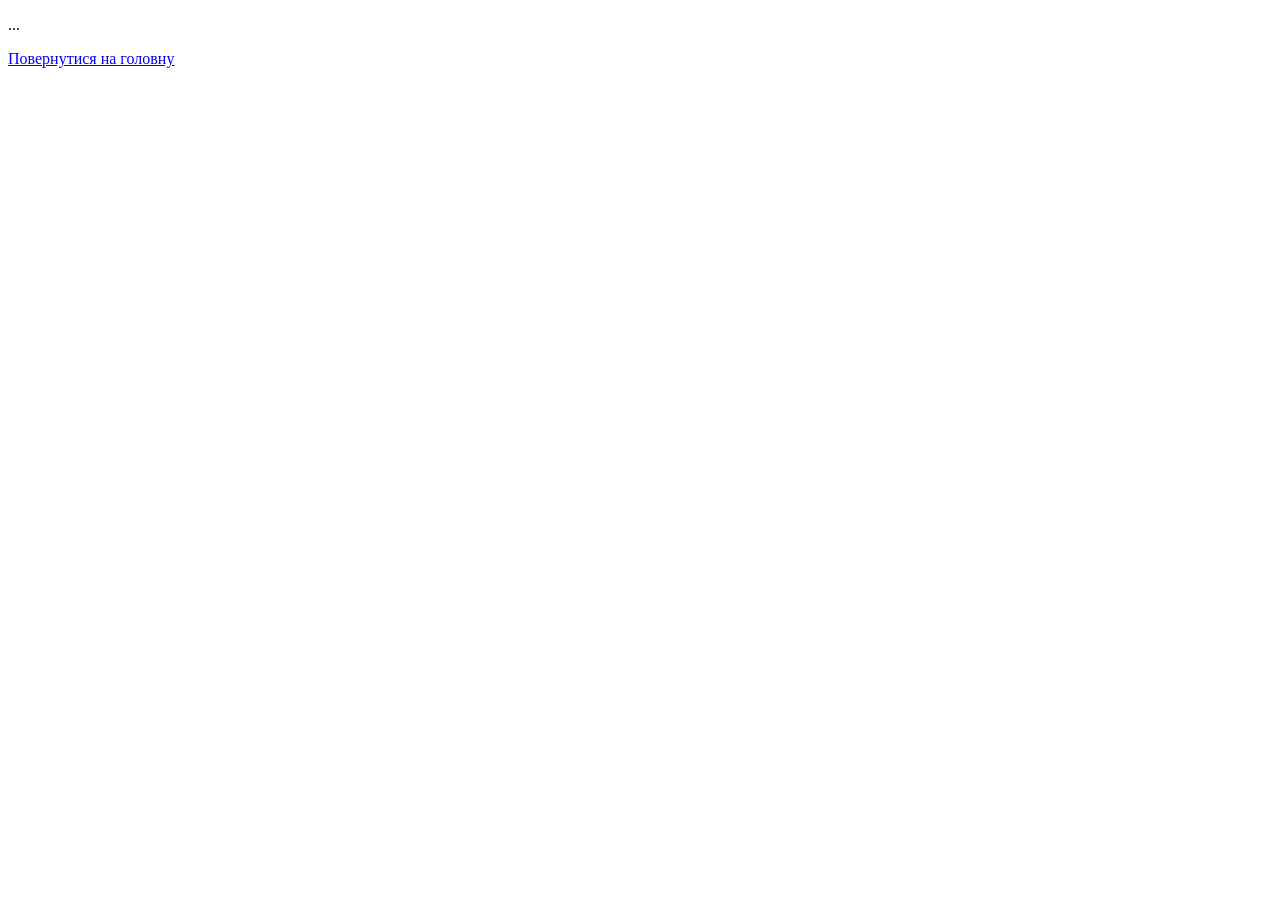
==== cs2.html @ ab808670 "laba 1.0" ====
<!DOCTYPE html>
<html lang="uk">
<head>
    <meta charset="UTF-8">
    <title>CS2</title>
    <meta name="author" content=".lua">
</head>
<body>
    <p>...</p>
    <a href="index.html">Повернутися на головну</a>
</body>
</html>
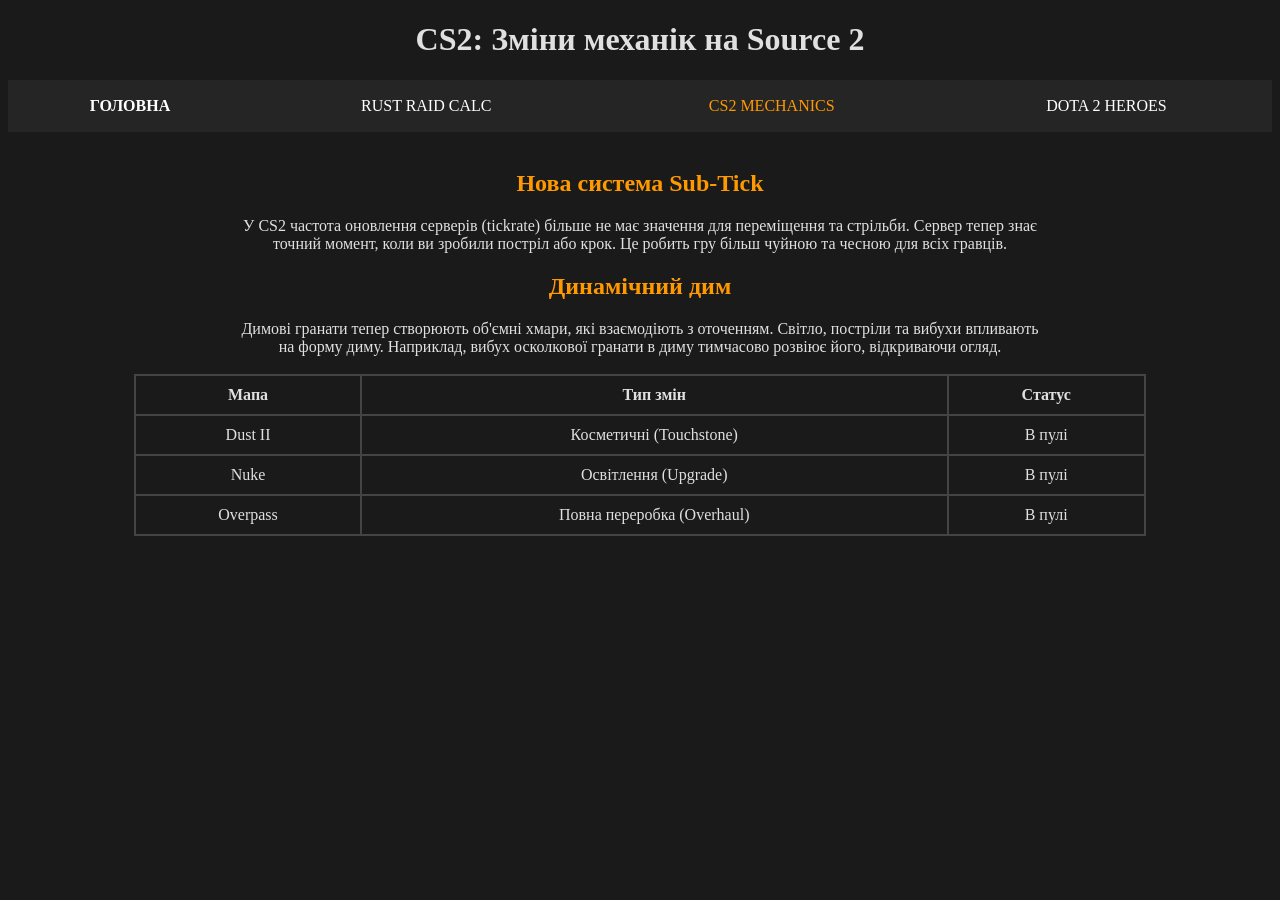
==== commit da394351: "laba_2" ====
--- a/cs2.html
+++ b/cs2.html
@@ -2,11 +2,54 @@
 <html lang="uk">
 <head>
     <meta charset="UTF-8">
-    <title>CS2</title>
-    <meta name="author" content=".lua">
+    <title>CS2 Mechanics</title>
 </head>
-<body>
-    <p>...</p>
-    <a href="index.html">Повернутися на головну</a>
+<body bgcolor="#1a1a1a" text="#e0e0e0" link="#ff9900" vlink="#cc7700" alink="#ff0000">
+
+    <h1 align="center">CS2: Зміни механік на Source 2</h1>
+
+    <table width="100%" border="0" cellpadding="15" bgcolor="#252525">
+        <tr align="center">
+            <td><a href="index.html" style="color: #ffffff; text-decoration: none;"><b>ГОЛОВНА</b></a></td>
+            <td><a href="rust.html" style="color: #ffffff; text-decoration: none;">RUST RAID CALC</a></td>
+            <td><a href="CS2.html" style="color: #ff9900; text-decoration: none;">CS2 MECHANICS</a></td>
+            <td><a href="DOTA 2.html" style="color: #ffffff; text-decoration: none;">DOTA 2 HEROES</a></td>
+        </tr>
+    </table>
+
+    <br>
+
+    <center>
+        <h2><font color="#ff9900">Нова система Sub-Tick</font></h2>
+        <p style="max-width: 800px; margin: 0 auto;">У CS2 частота оновлення серверів (tickrate) більше не має значення для переміщення та стрільби. Сервер тепер знає точний момент, коли ви зробили постріл або крок. Це робить гру більш чуйною та чесною для всіх гравців.</p>
+        
+        <h2><font color="#ff9900">Динамічний дим</font></h2>
+        <p style="max-width: 800px; margin: 0 auto;">Димові гранати тепер створюють об'ємні хмари, які взаємодіють з оточенням. Світло, постріли та вибухи впливають на форму диму. Наприклад, вибух осколкової гранати в диму тимчасово розвіює його, відкриваючи огляд.</p>
+        <br>
+        
+        <table border="1" cellspacing="0" cellpadding="10" width="80%" bordercolor="#444444">
+            <tr bgcolor="#1a1a1a">
+                <th>Мапа</th>
+                <th>Тип змін</th>
+                <th>Статус</th>
+            </tr>
+            <tr align="center">
+                <td>Dust II</td>
+                <td>Косметичні (Touchstone)</td>
+                <td>В пулі</td>
+            </tr>
+            <tr align="center">
+                <td>Nuke</td>
+                <td>Освітлення (Upgrade)</td>
+                <td>В пулі</td>
+            </tr>
+            <tr align="center">
+                <td>Overpass</td>
+                <td>Повна переробка (Overhaul)</td>
+                <td>В пулі</td>
+            </tr>
+        </table>
+    </center>
+
 </body>
 </html>
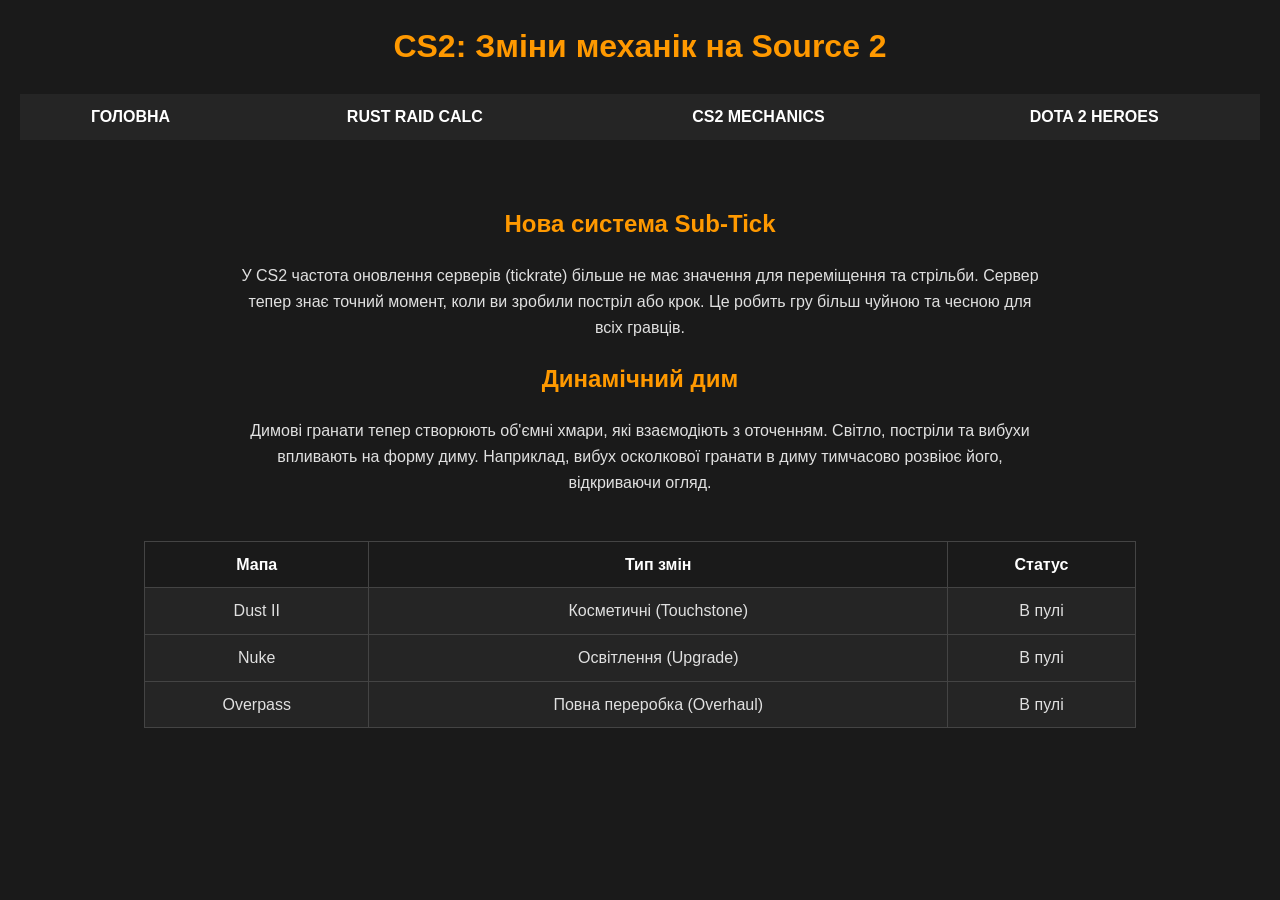
==== commit d7564ac6: "laba3" ====
--- a/cs2.html
+++ b/cs2.html
@@ -3,53 +3,55 @@
 <head>
     <meta charset="UTF-8">
     <title>CS2 Mechanics</title>
+    <link rel="stylesheet" href="style.css">
 </head>
-<body bgcolor="#1a1a1a" text="#e0e0e0" link="#ff9900" vlink="#cc7700" alink="#ff0000">
 
-    <h1 align="center">CS2: Зміни механік на Source 2</h1>
+<body>
 
-    <table width="100%" border="0" cellpadding="15" bgcolor="#252525">
-        <tr align="center">
-            <td><a href="index.html" style="color: #ffffff; text-decoration: none;"><b>ГОЛОВНА</b></a></td>
-            <td><a href="rust.html" style="color: #ffffff; text-decoration: none;">RUST RAID CALC</a></td>
-            <td><a href="CS2.html" style="color: #ff9900; text-decoration: none;">CS2 MECHANICS</a></td>
-            <td><a href="DOTA 2.html" style="color: #ffffff; text-decoration: none;">DOTA 2 HEROES</a></td>
+    <h1>CS2: Зміни механік на Source 2</h1>
+
+    <table class="nav-bar">
+        <tr>
+            <td><a href="index.html">ГОЛОВНА</a></td>
+            <td><a href="rust.html">RUST RAID CALC</a></td>
+            <td><a href="CS2.html" class="active-link">CS2 MECHANICS</a></td>
+            <td><a href="DOTA 2.html">DOTA 2 HEROES</a></td>
         </tr>
     </table>
 
     <br>
 
-    <center>
-        <h2><font color="#ff9900">Нова система Sub-Tick</font></h2>
-        <p style="max-width: 800px; margin: 0 auto;">У CS2 частота оновлення серверів (tickrate) більше не має значення для переміщення та стрільби. Сервер тепер знає точний момент, коли ви зробили постріл або крок. Це робить гру більш чуйною та чесною для всіх гравців.</p>
+    <div class="text-center">
+        <h2>Нова система Sub-Tick</h2>
+        <p class="max-w-800">У CS2 частота оновлення серверів (tickrate) більше не має значення для переміщення та стрільби. Сервер тепер знає точний момент, коли ви зробили постріл або крок. Це робить гру більш чуйною та чесною для всіх гравців.</p>
         
-        <h2><font color="#ff9900">Динамічний дим</font></h2>
-        <p style="max-width: 800px; margin: 0 auto;">Димові гранати тепер створюють об'ємні хмари, які взаємодіють з оточенням. Світло, постріли та вибухи впливають на форму диму. Наприклад, вибух осколкової гранати в диму тимчасово розвіює його, відкриваючи огляд.</p>
+        <h2>Динамічний дим</h2>
+        <p class="max-w-800">Димові гранати тепер створюють об'ємні хмари, які взаємодіють з оточенням. Світло, постріли та вибухи впливають на форму диму. Наприклад, вибух осколкової гранати в диму тимчасово розвіює його, відкриваючи огляд.</p>
         <br>
         
-        <table border="1" cellspacing="0" cellpadding="10" width="80%" bordercolor="#444444">
-            <tr bgcolor="#1a1a1a">
+        <table>
+            <tr>
                 <th>Мапа</th>
                 <th>Тип змін</th>
                 <th>Статус</th>
             </tr>
-            <tr align="center">
+            <tr>
                 <td>Dust II</td>
                 <td>Косметичні (Touchstone)</td>
                 <td>В пулі</td>
             </tr>
-            <tr align="center">
+            <tr>
                 <td>Nuke</td>
                 <td>Освітлення (Upgrade)</td>
                 <td>В пулі</td>
             </tr>
-            <tr align="center">
+            <tr>
                 <td>Overpass</td>
                 <td>Повна переробка (Overhaul)</td>
                 <td>В пулі</td>
             </tr>
         </table>
-    </center>
+    </div>
 
 </body>
 </html>
--- a/style.css
+++ b/style.css
@@ -0,0 +1,83 @@
+body {
+    background-color: #1a1a1a;
+    color: #e0e0e0;
+    font-family: Arial, sans-serif;
+    line-height: 1.6;
+    margin: 20px;
+}
+
+h1, h2, h3 {
+    color: #ff9900;
+    text-align: center;
+}
+
+a {
+    color: #ffffff;
+    text-decoration: none;
+    font-weight: bold;
+}
+
+a:hover {
+    color: #ff9900;
+}
+
+table {
+    width: 80%;
+    border-collapse: collapse;
+    background-color: #252525;
+    margin: 20px auto;
+}
+
+th, td {
+    border: 1px solid #444444;
+    padding: 10px;
+    text-align: center;
+}
+
+th {
+    background-color: #1a1a1a;
+    color: white;
+}
+
+.nav-bar {
+    width: 100%;
+}
+
+.nav-bar td {
+    border: none;
+}
+
+#raid-table {
+    width: 100%;
+}
+
+#raid-table th:first-child {
+    background-color: #333333;
+}
+
+#raid-table td:first-child {
+    background-color: #2b2b2b;
+}
+
+ul, ol, dl {
+    margin: 20px auto;
+    padding: 15px;
+    max-width: 800px;
+    background-color: #2a2a2a;
+    border: 1px solid #444;
+}
+
+dl dt {
+    font-weight: bold;
+    color: #ff9900;
+    margin-top: 10px;
+}
+
+.text-center {
+    text-align: center;
+}
+
+.max-w-800 {
+    max-width: 800px;
+    margin: 0 auto;
+}
